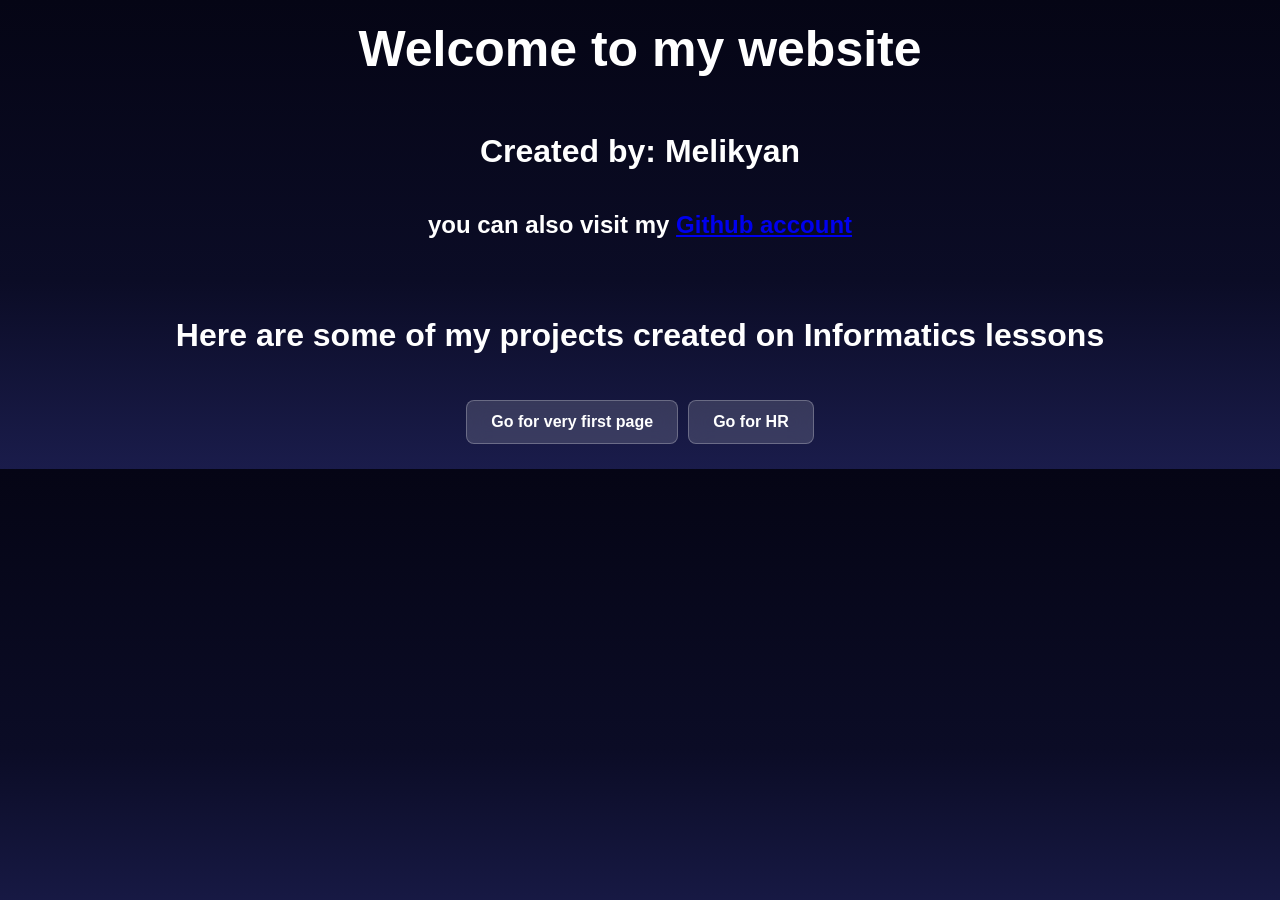
==== tghg/index.html @ 7a024ab0 "Add files via upload" ====
<!DOCTYPE html>

<html lang="en">

<head>

    <meta charset="UTF-8">

    <meta http-equiv="X-UA-Compatible" content="IE=edge">

    <meta name="viewport" content="width=device-width, initial-scale=1.0">

    <link rel="stylesheet" href="style.css">

    <title>Main</title>

</head>

<body>
    <div>
        <h1 style="text-align: center; font-size: 50px; margin-top: 20px;">Welcome to my website</h1>
    </div>
    <div style="display: flex; justify-content: center; align-items: center; height: 30%;">
        <h1 id="title">Created by: Narek</h1>
    </div>
    <div style="display: flex; justify-content: center; align-items: center; height: 30%;"> 
        <h2>you can also visit my <a href="https://github.com/inbusiness610-hash" target="_blank">Github account</a></h2>
    </div>
    <br>
    <br>
    <div style="display: flex; justify-content: center; align-items: center; height: 30%;">
        <h1>Here are some of my projects created on Informatics lessons</h1>
    </div>
    <div style="display: flex; justify-content: center; align-items: center; height: 30%; margin: 20px;">
        <button class="glass-button" onclick="window.location.href='first.html'">Go for very first page</button>
        <button class="glass-button" onclick="window.location.href='hr.html'">Go for HR</button>
    </div>
    <script src="script.js"></script>
</body>
</html>
---- tghg/style.css ----
body {
      margin: 0;
      padding: 0;
      background: linear-gradient(to bottom, #050515 0%, #0b0c26 60%, #1a1c4b 100%);
      font-family: Arial, sans-serif;
      color: white;
    }

.glass-button {

  background: rgba(255, 255, 255, 0.15);
  

  backdrop-filter: blur(10px);
  -webkit-backdrop-filter: blur(10px); 


  color: #ffffff;
  border: 1px solid rgba(255, 255, 255, 0.25); 
  border-radius: 8px;
  padding: 12px 24px;
  font-size: 16px;
  font-weight: 600;
  cursor: pointer;
  margin: 5px;

  transition: all 0.3s ease;
}


.glass-button:hover {
  background: rgba(255, 255, 255, 0.25);
  border-color: rgba(255, 255, 255, 0.4);
  transform: translateY(-2px);
}
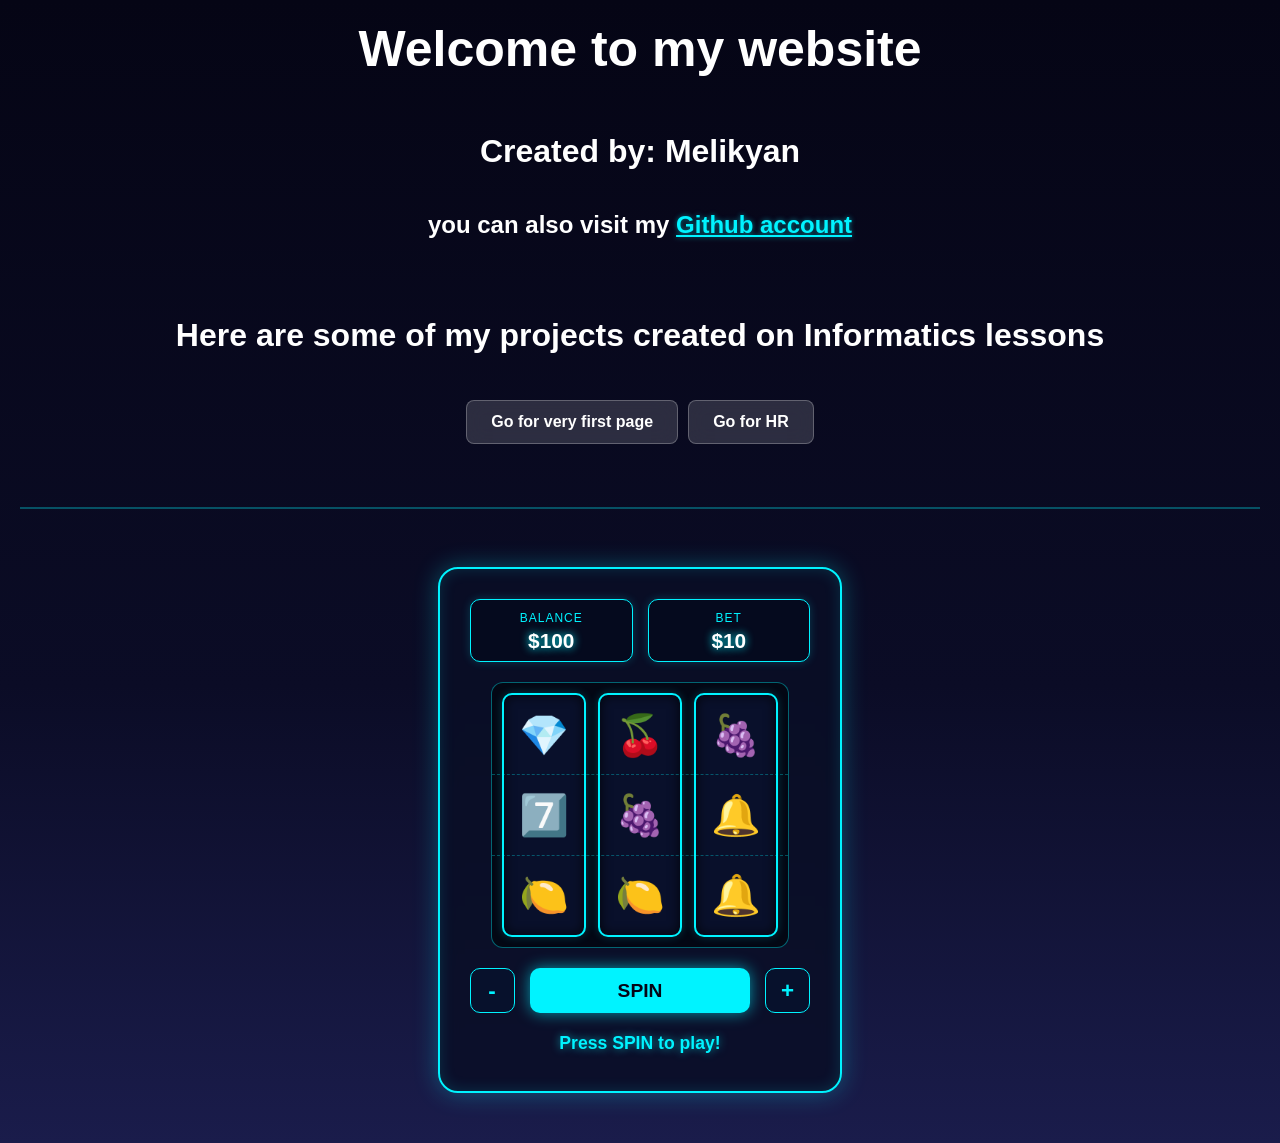
==== commit 3785329f: "Add files via upload" ====
--- a/tghg/index.html
+++ b/tghg/index.html
@@ -1,21 +1,12 @@
 <!DOCTYPE html>
-
 <html lang="en">
-
 <head>
-
     <meta charset="UTF-8">
-
     <meta http-equiv="X-UA-Compatible" content="IE=edge">
-
     <meta name="viewport" content="width=device-width, initial-scale=1.0">
-
     <link rel="stylesheet" href="style.css">
-
     <title>Main</title>
-
 </head>
-
 <body>
     <div>
         <h1 style="text-align: center; font-size: 50px; margin-top: 20px;">Welcome to my website</h1>
@@ -27,6 +18,7 @@
         <h2>you can also visit my <a href="https://github.com/inbusiness610-hash" target="_blank">Github account</a></h2>
     </div>
     <br>
+    
     <br>
     <div style="display: flex; justify-content: center; align-items: center; height: 30%;">
         <h1>Here are some of my projects created on Informatics lessons</h1>
@@ -35,6 +27,41 @@
         <button class="glass-button" onclick="window.location.href='first.html'">Go for very first page</button>
         <button class="glass-button" onclick="window.location.href='hr.html'">Go for HR</button>
     </div>
+    <br>
+    <hr style="border: 1px solid rgba(0, 243, 255, 0.3); margin: 20px;">
+    <br>
+
+    <div class="slot-container">
+        <div class="slot-machine">
+            <div class="slot-header">
+                <div class="stat-box">
+                    <span>BALANCE</span>
+                    <p id="balance">$100</p>
+                </div>
+                <div class="stat-box">
+                    <span>BET</span>
+                    <p id="bet">$10</p>
+                </div>
+            </div>
+
+
+            <div class="reels">
+                <div class="payline-guide"></div>
+                <div class="reel"><div class="strip"></div></div>
+                <div class="reel"><div class="strip"></div></div>
+                <div class="reel"><div class="strip"></div></div>
+            </div>
+
+            <div class="controls">
+                <button id="sbet" class="bet-btn">-</button>
+                <button id="spin-btn">SPIN</button>
+                <button id="ibet" class="bet-btn">+</button>
+            </div>
+
+            <div id="result">Press SPIN to play!</div>
+        </div>
+    </div>
+
     <script src="script.js"></script>
 </body>
 </html>
--- a/tghg/style.css
+++ b/tghg/style.css
@@ -1,20 +1,20 @@
 body {
-      margin: 0;
-      padding: 0;
-      background: linear-gradient(to bottom, #050515 0%, #0b0c26 60%, #1a1c4b 100%);
-      font-family: Arial, sans-serif;
-      color: white;
-    }
+  margin: 0;
+  padding: 0;
+  background: linear-gradient(to bottom, #050515 0%, #0b0c26 60%, #1a1c4b 100%);
+  font-family: 'Segoe UI', Tahoma, Geneva, Verdana, sans-serif;
+  color: white;
+}
+
+a {
+  color: #00f3ff;
+  text-shadow: 0 0 5px rgba(0, 243, 255, 0.5);
+}
 
 .glass-button {
-
   background: rgba(255, 255, 255, 0.15);
-  
-
   backdrop-filter: blur(10px);
   -webkit-backdrop-filter: blur(10px); 
-
-
   color: #ffffff;
   border: 1px solid rgba(255, 255, 255, 0.25); 
   border-radius: 8px;
@@ -23,13 +23,180 @@
   font-weight: 600;
   cursor: pointer;
   margin: 5px;
-
   transition: all 0.3s ease;
 }
-
 
 .glass-button:hover {
   background: rgba(255, 255, 255, 0.25);
   border-color: rgba(255, 255, 255, 0.4);
   transform: translateY(-2px);
+  box-shadow: 0 0 15px rgba(0, 243, 255, 0.4);
+}
+
+/* Slot Machine Styling */
+.slot-container {
+  display: flex;
+  justify-content: center;
+  align-items: center;
+  margin: 20px 0 50px 0;
+  width: 100%;
+}
+
+.slot-machine {
+  display: flex;
+  flex-direction: column;
+  align-items: center;
+  gap: 20px;
+  background: rgba(10, 15, 38, 0.85);
+  padding: 30px;
+  border-radius: 20px;
+  width: 340px;
+  border: 2px solid #00f3ff;
+  box-shadow: 0 0 25px rgba(0, 243, 255, 0.3), inset 0 0 15px rgba(0, 243, 255, 0.15);
+  backdrop-filter: blur(10px);
+}
+
+.slot-header {
+  display: flex;
+  justify-content: space-between;
+  width: 100%;
+  gap: 15px;
+}
+
+.stat-box {
+  background: #050a1e;
+  border: 1px solid #00f3ff;
+  border-radius: 10px;
+  padding: 8px 15px;
+  text-align: center;
+  flex: 1;
+  box-shadow: 0 0 10px rgba(0, 243, 255, 0.2);
+}
+
+.stat-box span {
+  font-size: 0.75rem;
+  color: #00f3ff;
+  letter-spacing: 1px;
+}
+
+.stat-box p {
+  margin: 3px 0 0 0;
+  font-size: 1.3rem;
+  font-weight: bold;
+  color: #ffffff;
+  text-shadow: 0 0 8px #00f3ff;
+}
+
+.reels {
+  position: relative;
+  display: flex;
+  gap: 12px;
+  padding: 10px;
+  background: #030714;
+  border-radius: 12px;
+  border: 1px solid rgba(0, 243, 255, 0.4);
+}
+
+
+.reel {
+  width: 80px;
+  height: 240px; 
+  border: 2px solid #00f3ff;
+  border-radius: 10px;
+  overflow: hidden;
+  background: #09102b;
+  box-shadow: inset 0 0 12px rgba(0, 0, 0, 0.8), 0 0 10px rgba(0, 243, 255, 0.2);
+}
+
+.payline-guide {
+  position: absolute;
+  top: 50%;
+  left: 0;
+  right: 0;
+  height: 80px;
+  transform: translateY(-50%);
+  border-top: 1px dashed rgba(0, 243, 255, 0.3);
+  border-bottom: 1px dashed rgba(0, 243, 255, 0.3);
+  pointer-events: none;
+}
+
+.strip {
+  display: flex;
+  flex-direction: column;
+  transition: transform 2s cubic-bezier(0.1, 0.9, 0.2, 1);
+}
+
+.strip.spinning {
+  filter: blur(2px);
+}
+
+.symbol {
+  width: 80px;
+  height: 80px;
+  display: flex;
+  justify-content: center;
+  align-items: center;
+  font-size: 2.5rem;
+}
+
+.controls {
+  display: flex;
+  align-items: center;
+  gap: 15px;
+  width: 100%;
+  justify-content: center;
+}
+
+.bet-btn {
+  width: 45px;
+  height: 45px;
+  font-size: 1.4rem;
+  font-weight: bold;
+  color: #00f3ff;
+  background: #07112c;
+  border: 1px solid #00f3ff;
+  border-radius: 10px;
+  cursor: pointer;
+  transition: all 0.2s ease;
+}
+
+.bet-btn:hover:not(:disabled) {
+  background: #00f3ff;
+  color: #050515;
+  box-shadow: 0 0 12px #00f3ff;
+}
+
+#spin-btn {
+  flex: 1;
+  height: 45px;
+  font-size: 1.2rem;
+  font-weight: bold;
+  color: #050515;
+  background: #00f3ff;
+  border: none;
+  border-radius: 10px;
+  cursor: pointer;
+  box-shadow: 0 0 15px rgba(0, 243, 255, 0.6);
+  transition: all 0.2s ease;
+}
+
+#spin-btn:hover:not(:disabled) {
+  background: #70f7ff;
+  box-shadow: 0 0 25px #00f3ff;
+  transform: scale(1.02);
+}
+
+#spin-btn:disabled, .bet-btn:disabled {
+  opacity: 0.4;
+  cursor: not-allowed;
+  box-shadow: none;
+}
+
+#result {
+  color: #00f3ff;
+  font-size: 1.1rem;
+  font-weight: bold;
+  height: 28px;
+  text-align: center;
+  text-shadow: 0 0 8px rgba(0, 243, 255, 0.6);
 }
